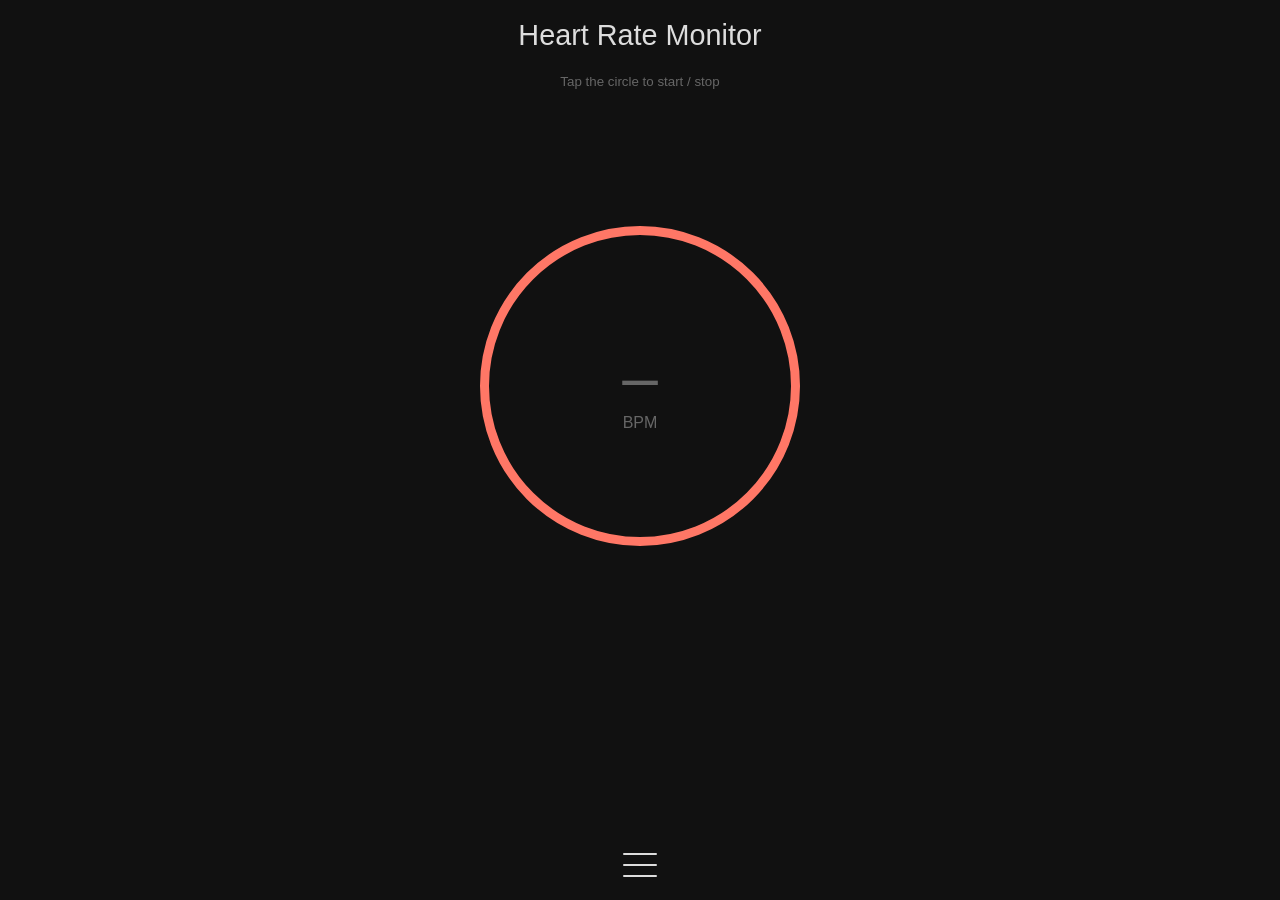
==== index.html @ c1063db2 "add video source select" ====
<!DOCTYPE html>
<html lang="en">
<head>
	<meta content="text/html;charset=utf-8" http-equiv="Content-Type" />
	<meta name="viewport" content="width=device-width, initial-scale=1, user-scalable=no" />
	<link rel="stylesheet" type="text/css" href="style.css" id="style" />
	<title>💓 Heart Rate Monitor</title>
	<style>
		:root {
			/* Variables for both color schemes */
			--transition-duration: 0.2s;
			--border-radius-small: 6px;
			--border-radius-medium: 10px;
			--border-radius-large: 15px;
		}

		:root {
			--page-background: #111;
			--page-color: #ddd;
			--text-color-muted: #666;
			--graph-background: transparent;
			--graph-color: #f76;
			--backdrop-background: rgba(0, 0, 0, 0.3);
			--nav-item-background: #151515;
		}
	</style>
</head>
<body>
	<div id="app">
		<div class="main-view">
			<header>
				<div>
					<h1>Heart Rate Monitor</h1>
					<small>Tap the circle to start / stop</small>
				</div>
			</header>

			<main>
				<section id="bpm-display-container">
					<div id="bpm-display">
						<output id="bpm-value" title="Heart rate"></output>
						<label>bpm</label>
					</div>
				</section>
				<section id="graph-container">
					<canvas id="graph-canvas"></canvas>
				</section>
			</main>

			<footer>
				<button class="icon-button menu-toggle">
					<span>Menu</span>
				</button>
				<nav class="menu" style="display: none">
					<ul>
						<li>
							<a href="#instructions" data-modal-name="instructions">Instructions</a>
						</li>
						<li>
							<a href="#about" data-modal-name="about">About</a>
						</li>
						<li class="debug-menu-item" style="display: none">
							<a href="#about" data-modal-name="debug">Debug</a>
						</li>
					</ul>
				</nav>
			</footer>
		</div>

		<div class="modal" data-name="instructions">
			<div class="modal-box">
				<div class="heading">
					<h1>Instructions</h1>
					<button class="icon-button close">
						<span>Close</span>
					</button>
				</div>
				<div class="content">
					<h2>Measureing your heart rate</h2>
					<p>
						To measure your heart rate first place the tip of your index finger on the back of your device so that
						it covers both the camera and the flashlight. You can then start the measurement by tapping the circle
						at the center of the screen.
					</p>

					<h2>Tips</h2>
					<p>
						Keep your finger as still as possible as even slight movements can disrupt the measurement. When the
						graph is showing a distinct steady pattern of peaks corresponding to your heart beats the measurement
						should be accurate. If the graph is noisy or very irregular you need to keep your finger more steady
						or possibly adjust the way you're holding your finger.
					</p>
				</div>
			</div>
		</div>

		<div class="modal" data-name="about">
			<div class="modal-box">
				<div class="heading">
					<h1>About</h1>
					<button class="icon-button close">
						<span>Close</span>
					</button>
				</div>
				<div class="content">
					<h2>What is this?</h2>
					<p>
						This is an online heart rate monitor. It uses your devices camera to measure your heart beat from your
						finger tip. It works by measureing how much light is reflected through your finger into the camera. As
						your heart pumps blood through your finger the brightness fluctuates with every beat, and that is used
						to detect your heart rate.
					</p>
					<h2>Privacy</h2>
					<p>
						This app contains no analytics, tracking, adverts, cookies or any other such things. No data is
						collected.
					</p>
					<h2>Code</h2>
					<p>
						This project is open source software. For more info
						<a target="_blank" href="https://github.com/richrd/heart-rate-monitor">check out the GitHub repository</a>.
					</p>
				</div>
			</div>
		</div>

		<div class="modal" data-name="debug">
			<div class="modal-box">
				<div class="heading">
					<h1>Debug</h1>
					<button class="icon-button close">
						<span>Close</span>
					</button>
				</div>
				<div class="content">
					<div class="debug-view">
						<div class="feeds">
							<video id="camera-feed"></video>
							<canvas id="sampling-canvas" width="400" height="400"></canvas>
						</div>
						<div id="debug-log"></div>
					</div>
				</div>
			</div>
		</div>
	</div>

	<script src="main.js"></script>
	<script>
		function openModal(name) {
			document.querySelector(`.modal[data-name='${name}']`).classList.add("open");
		}

		function setupNav() {
			document.querySelector("button.menu-toggle").addEventListener("click", () => {
				document.querySelector("nav.menu").classList.toggle("open");
			});
			document.querySelectorAll("nav a").forEach((link) => {
				link.addEventListener("click", (event) => {
					event.preventDefault();
					document.querySelector("nav.menu").classList.toggle("open");

					const modalName = event.target.getAttribute("data-modal-name");
					openModal(modalName);
				});
			});
		}

		function setupModals() {
			document.querySelectorAll(".modal").forEach((modal) => {
				modal.addEventListener("click", (event) => {
					if (event.originalTarget === modal) {
						modal.classList.remove("open");
					}
				});
				modal.querySelector("button.close").addEventListener("click", () => {
					modal.classList.remove("open");
				});
			});
		}

		document.addEventListener("DOMContentLoaded", function () {
			setupNav();
			setupModals();

			// Allow setting various flags and options via the hash fragment
			const hash = location.hash.length ? location.hash.substring(1) : "";
			const flags = hash.split(",");

			// Debug mode
			if (flags.includes("debug")) {
				// Force refreshing CSS in debug mode
				const style = document.getElementById("style");
				style.setAttribute("href", style.getAttribute("href") + "?" + Date.now());

				document.querySelector(".debug-menu-item").style.display = "block";
			}

			// Initialize the heart rate monitor
			const bpmElement = document.getElementById("bpm-value");
			heartRateMonitor.initialize({
				videoElement: document.getElementById("camera-feed"),
				samplingCanvas: document.getElementById("sampling-canvas"),
				graphCanvas: document.getElementById("graph-canvas"),
				graphColor: getComputedStyle(document.documentElement).getPropertyValue("--graph-color"),
				graphWidth: 6,
				onBpmChange: (bpm) => (bpmElement.innerText = bpm),
			});

			document.getElementById("bpm-display-container").addEventListener("click", heartRateMonitor.toggleMonitoring);

			document.documentElement.addEventListener("keyup", (event) => {
				if (event.key === " ") {
					heartRateMonitor.toggleMonitoring();
				}
			});
		});
	</script>
</body>
</html>
---- style.css ----
* {
	box-sizing: border-box;
}

html,
body {
	padding: 0;
	margin: 0;
	height: 100%;
}

body {
	background: var(--page-background);
	color: var(--page-color);
	font-family: sans-serif;
}

h2 {
	margin: 0;
	margin-top: 1em;
	margin-bottom: 0.75em;
	font-size: 1.2em;
	font-weight: 200;
}

p {
	line-height: 1.8;
	margin-bottom: 2em;
}

a {
	color: inherit;
}

button {
	cursor: pointer;
	user-select: none;
}

.icon-button {
	background: transparent !important;
	border: 0;
	width: 3.25em;
	height: 3.25em;
	padding: 5px;
	outline: none;
}
.icon-button span {
	display: none;
}
.icon-button.menu-toggle:before {
	content: "";
	display: block;
	width: 100%;
	height: 2px;
	background: var(--page-color);
	border-radius: 1px;
	box-shadow: 0 11px 0 0 var(--page-color), 0 -11px 0 0 var(--page-color);
}

.icon-button.close:before,
.icon-button.close:after {
	content: "";
	display: block;
	width: 100%;
	height: 2px;
	background: var(--page-color);
	border-radius: 1px;
	transform-origin: center center;
}
.icon-button.close:before {
	position: relative;
	top: 1px;
	transform: rotate(45deg);
}
.icon-button.close:after {
	position: relative;
	top: -1px;
	transform: rotate(-45deg);
}

/* App layout */
#app {
	min-height: 100%;
	display: flex;
	flex-direction: column;
	height: 100%;
}

.main-view {
	display: flex;
	flex-direction: column;
	min-height: 100%;
	height: 100%;
}

.main-view header,
.main-view footer {
	flex-shrink: 0;
	text-align: center;
	display: flex;
	flex-direction: row;
	justify-content: center;
	align-items: center;
	min-height: 70px;
}

.main-view header h1 {
	font-size: 1.8rem;
	font-weight: 300;
	text-align: center;
}
.main-view header small {
	color: var(--text-color-muted);
}
.main-view main {
	flex-grow: 1;
	display: flex;
	flex-direction: column;
	justify-content: center;
}

.main-view footer {
	position: relative;
}
.main-view footer nav.menu {
	/*text-align: left;*/
	display: block !important;
	position: absolute;
	bottom: calc(100% - 10px);
	z-index: 10;
	width: 75%;
	max-width: 300px;
	transform-origin: center bottom;
	border-radius: var(--border-radius-medium);
	background: var(--page-background);
	padding: 8px;
	transform: scaleY(0);
	opacity: 0;
	transition: var(--transition-duration) ease-in-out all;
}
.main-view footer nav.menu.open {
	transform: scaleY(1);
	opacity: 1;
}
.main-view footer nav.menu ul {
	list-style-type: none;
	margin: 0;
	padding: 0;
}
.main-view footer nav.menu ul a {
	display: block;
	padding: 0.75em 1em;
	color: inherit;
	background: var(--nav-item-background);
	border-radius: var(--border-radius-small);
	text-decoration: none;
	margin-bottom: 8px;
}
.main-view footer nav.menu ul li:last-child a {
	margin-bottom: 0;
}

/* BPM circle */
#bpm-display-container {
	height: 320px;
	width: 320px;
	max-width: 70vw;
	max-height: 70vw;
	margin: 0 auto;
	border: 9px solid var(--graph-color);
	border-radius: 100%;
	display: flex;
	flex-direction: column;
	justify-content: center;
	align-items: center;
	margin: 0em auto 3em auto;
	cursor: pointer;
}

#bpm-display {
	text-align: center;
}

#bpm-display label {
	font-size: 1rem;
	text-transform: uppercase;
	color: var(--text-color-muted);
}

#bpm-value {
	display: block;
	font-size: 4rem;
	position: relative;
}

#bpm-value:empty:before {
	content: "–";
	color: var(--text-color-muted);
}

/* Graph */
#graph-container {
	background: var(--graph-background);
	height: 100px;
}

#graph-canvas {
	width: 100%;
	height: 100%;
	display: block;
}

/* Video, canvas and debug info */
#camera-feed,
#sampling-canvas {
	width: 100px;
	height: 100px;
	z-index: -999;
}


/* Modals */
.modal {
	display: flex;
	opacity: 0;
	pointer-events: none;
	justify-content: center;
	align-items: center;
	position: absolute;
	z-index: 100;
	top: 0;
	left: 0;
	right: 0;
	bottom: 0;
	background: var(--backdrop-background);
	padding: 15px;
	transition: var(--transition-duration) ease-in-out all;
}
.modal.open {
	opacity: 1;
	pointer-events: all;
}

.modal .modal-box {
	background: var(--page-background);
	display: flex;
	flex-direction: column;
	border-radius: var(--border-radius-large);
	max-width: 500px;
	padding: 15px;
	max-height: 100%;
}
.modal .modal-box .heading {
	display: flex;
	align-items: center;
	margin-bottom: 1em;
}
.modal .modal-box .heading h1 {
	font-size: 1.5em;
	font-weight: normal;
	margin: 0;
	flex-grow: 1;
}
.modal .modal-box .content {
	overflow-y: auto;
}
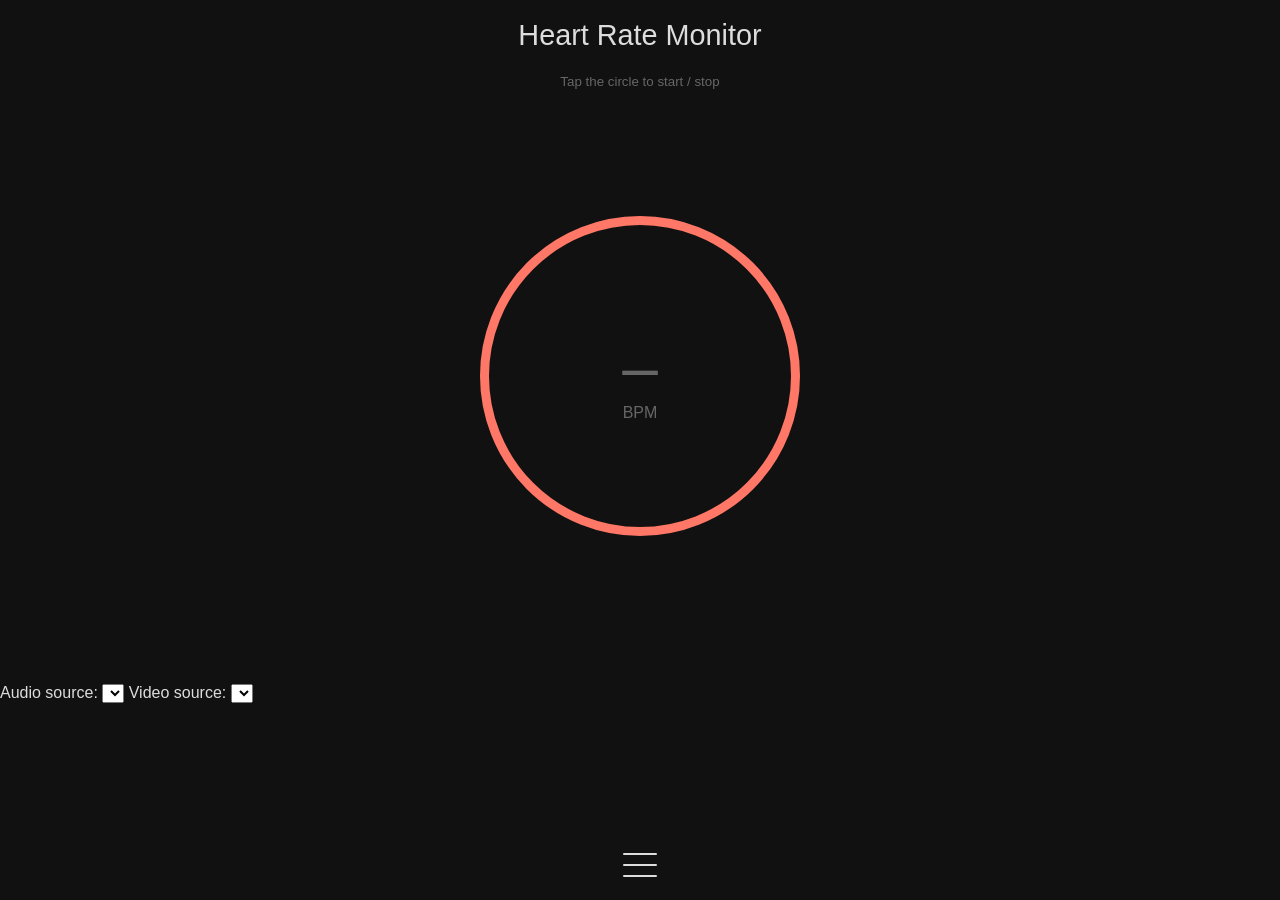
==== commit 311ea11c: "change video stream logic" ====
--- a/index.html
+++ b/index.html
@@ -44,6 +44,10 @@
 				</section>
 				<section id="graph-container">
 					<canvas id="graph-canvas"></canvas>
+				</section>
+				<section>
+					<label for="audioSource">Audio source: </label><select id="audioSource"></select>
+					<label for="videoSource">Video source: </label><select id="videoSource"></select>
 				</section>
 			</main>
 
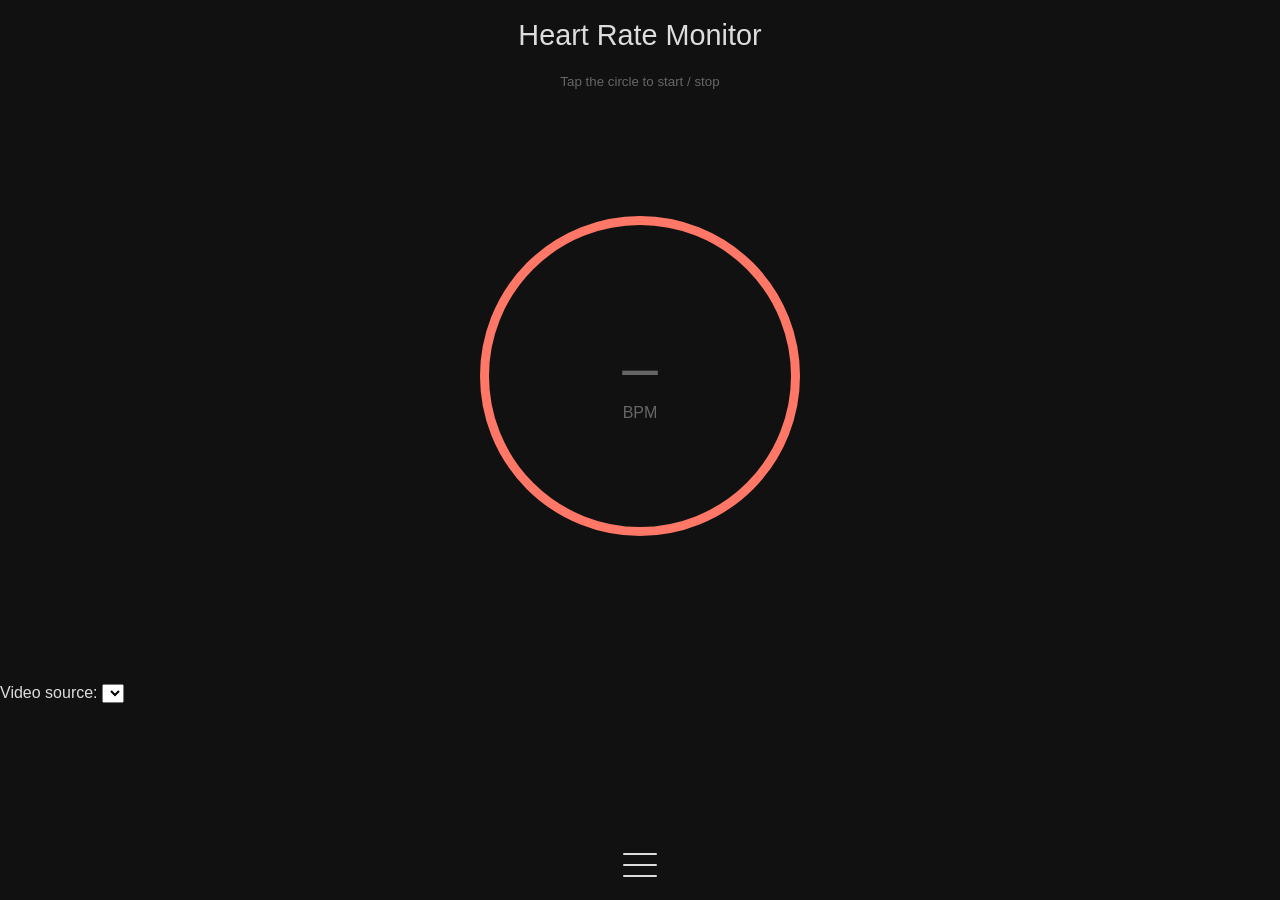
==== commit 5d2f5bda: "change video stream logic" ====
--- a/index.html
+++ b/index.html
@@ -46,8 +46,8 @@
 					<canvas id="graph-canvas"></canvas>
 				</section>
 				<section>
-					<label for="audioSource">Audio source: </label><select id="audioSource"></select>
-					<label for="videoSource">Video source: </label><select id="videoSource"></select>
+					<label for="videoSource">Video source: </label>
+					<select id="videoSource"></select>
 				</section>
 			</main>
 
@@ -139,7 +139,7 @@
 				<div class="content">
 					<div class="debug-view">
 						<div class="feeds">
-							<video id="camera-feed"></video>
+							<video autoplay muted playsinline id="camera-feed" style="display: none;"></video>
 							<canvas id="sampling-canvas" width="400" height="400"></canvas>
 						</div>
 						<div id="debug-log"></div>
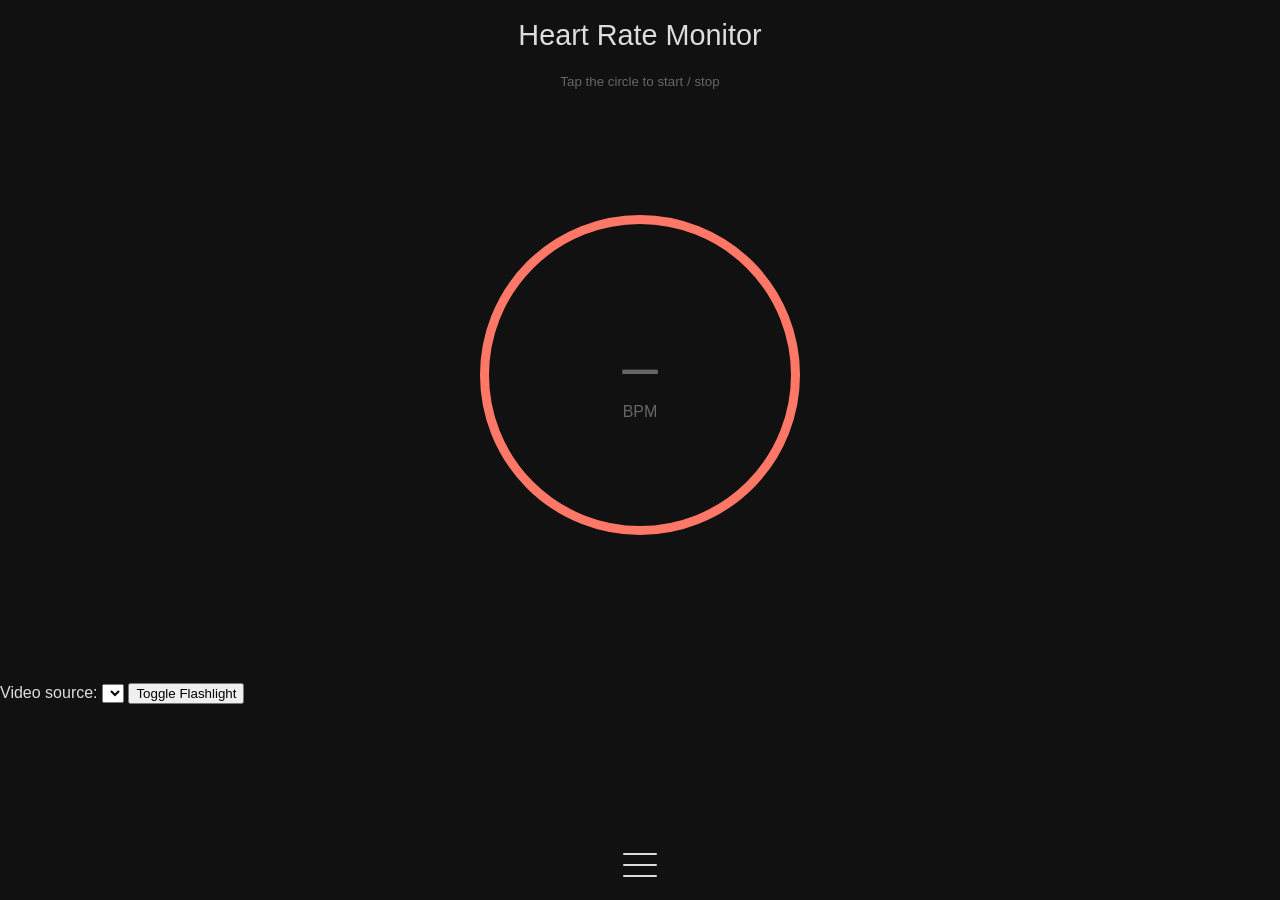
==== commit 39456b25: "add switch flashlight" ====
--- a/index.html
+++ b/index.html
@@ -48,6 +48,7 @@
 				<section>
 					<label for="videoSource">Video source: </label>
 					<select id="videoSource"></select>
+					<button id="toggle-flashlight">Toggle Flashlight</button>
 				</section>
 			</main>
 
@@ -212,6 +213,7 @@
 			});
 
 			document.getElementById("bpm-display-container").addEventListener("click", heartRateMonitor.toggleMonitoring);
+			document.getElementById("toggle-flashlight").addEventListener("click", heartRateMonitor.toggleFlashlight);
 
 			document.documentElement.addEventListener("keyup", (event) => {
 				if (event.key === " ") {
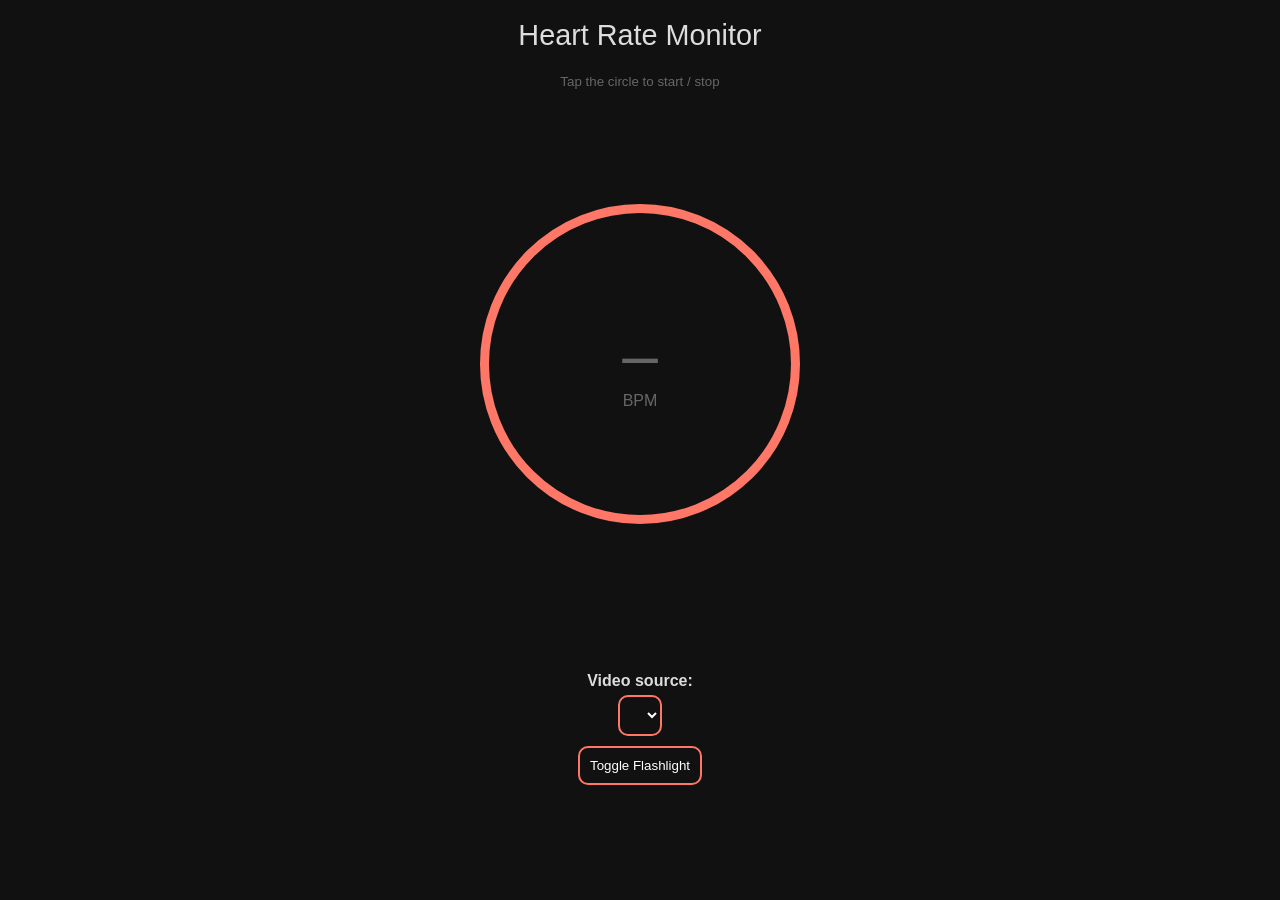
==== commit 9c206858: "add styles to new buttons" ====
--- a/index.html
+++ b/index.html
@@ -45,14 +45,16 @@
 				<section id="graph-container">
 					<canvas id="graph-canvas"></canvas>
 				</section>
-				<section>
-					<label for="videoSource">Video source: </label>
-					<select id="videoSource"></select>
-					<button id="toggle-flashlight">Toggle Flashlight</button>
+				<section class="settings">
+					<div class="video">
+						<label class="video-label" for="videoSource">Video source: </label>
+						<select class="btn-base  video-select" id="videoSource"></select>
+					</div>
+					<button class="btn-base flashlight-button" id="toggle-flashlight">Toggle Flashlight</button>
 				</section>
 			</main>
 
-			<footer>
+			<!-- <footer>
 				<button class="icon-button menu-toggle">
 					<span>Menu</span>
 				</button>
@@ -69,7 +71,7 @@
 						</li>
 					</ul>
 				</nav>
-			</footer>
+			</footer> -->
 		</div>
 
 		<div class="modal" data-name="instructions">
--- a/style.css
+++ b/style.css
@@ -216,9 +216,38 @@
 #sampling-canvas {
 	width: 100px;
 	height: 100px;
-	z-index: -999;
-}
-
+}
+
+.settings {
+	display: flex;
+    flex-direction: column;
+    align-items: center;
+	gap: 10px;
+}
+.video {
+	display: flex;
+    flex-direction: column;
+    align-items: center;
+}
+.video-label{
+	margin-bottom: 5px;
+	font-weight: 700;
+}
+.video-select {
+	
+}
+.video-select option{
+	background-color: #000;
+	border-radius: 10px;
+}
+
+.btn-base {
+	border: 2px solid #ff7766;
+    border-radius: 10px;
+    color: #fff;
+    background: transparent;
+    padding: 10px;
+}
 
 /* Modals */
 .modal {
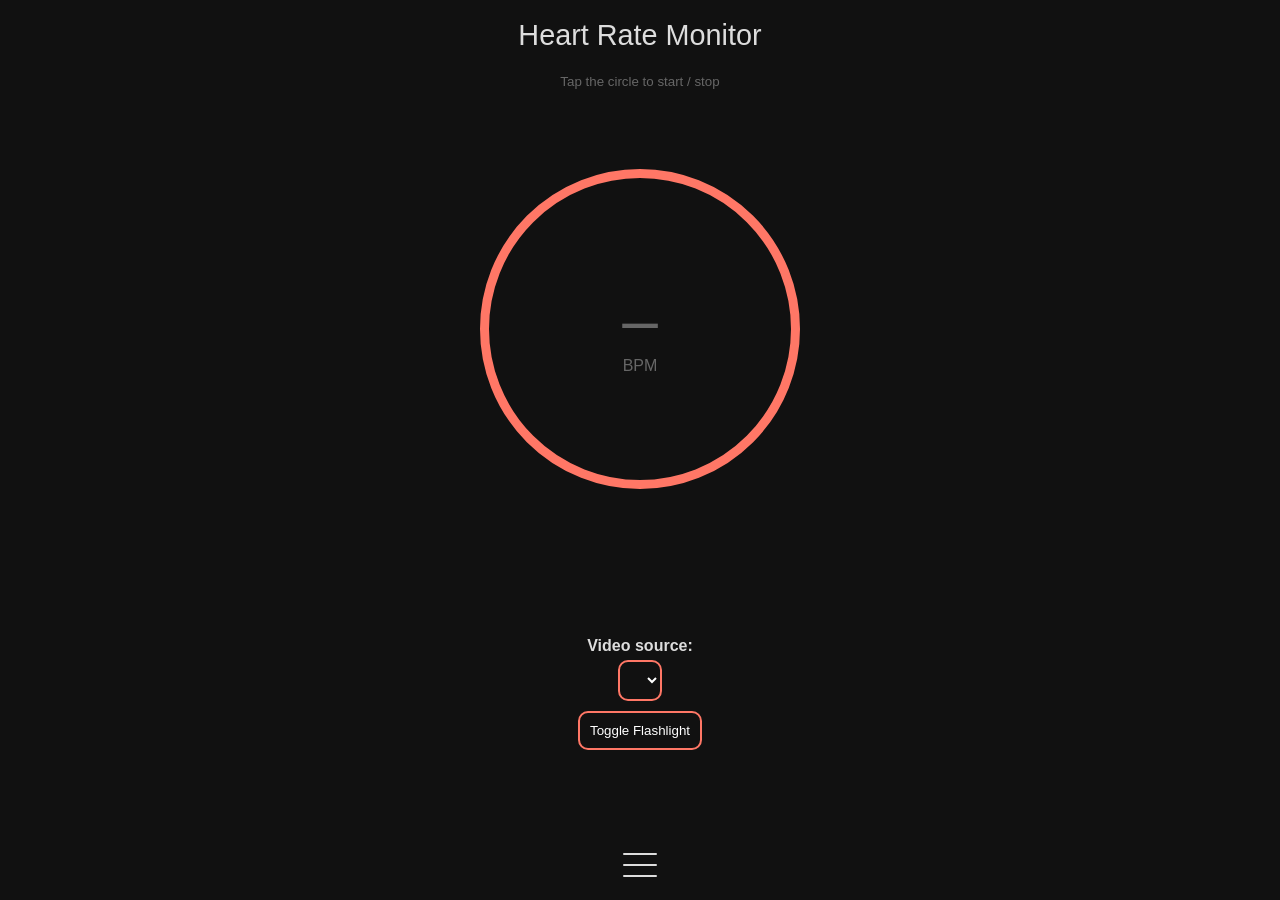
==== commit a249499d: "fix" ====
--- a/index.html
+++ b/index.html
@@ -54,7 +54,7 @@
 				</section>
 			</main>
 
-			<!-- <footer>
+			<footer>
 				<button class="icon-button menu-toggle">
 					<span>Menu</span>
 				</button>
@@ -71,7 +71,7 @@
 						</li>
 					</ul>
 				</nav>
-			</footer> -->
+			</footer>
 		</div>
 
 		<div class="modal" data-name="instructions">
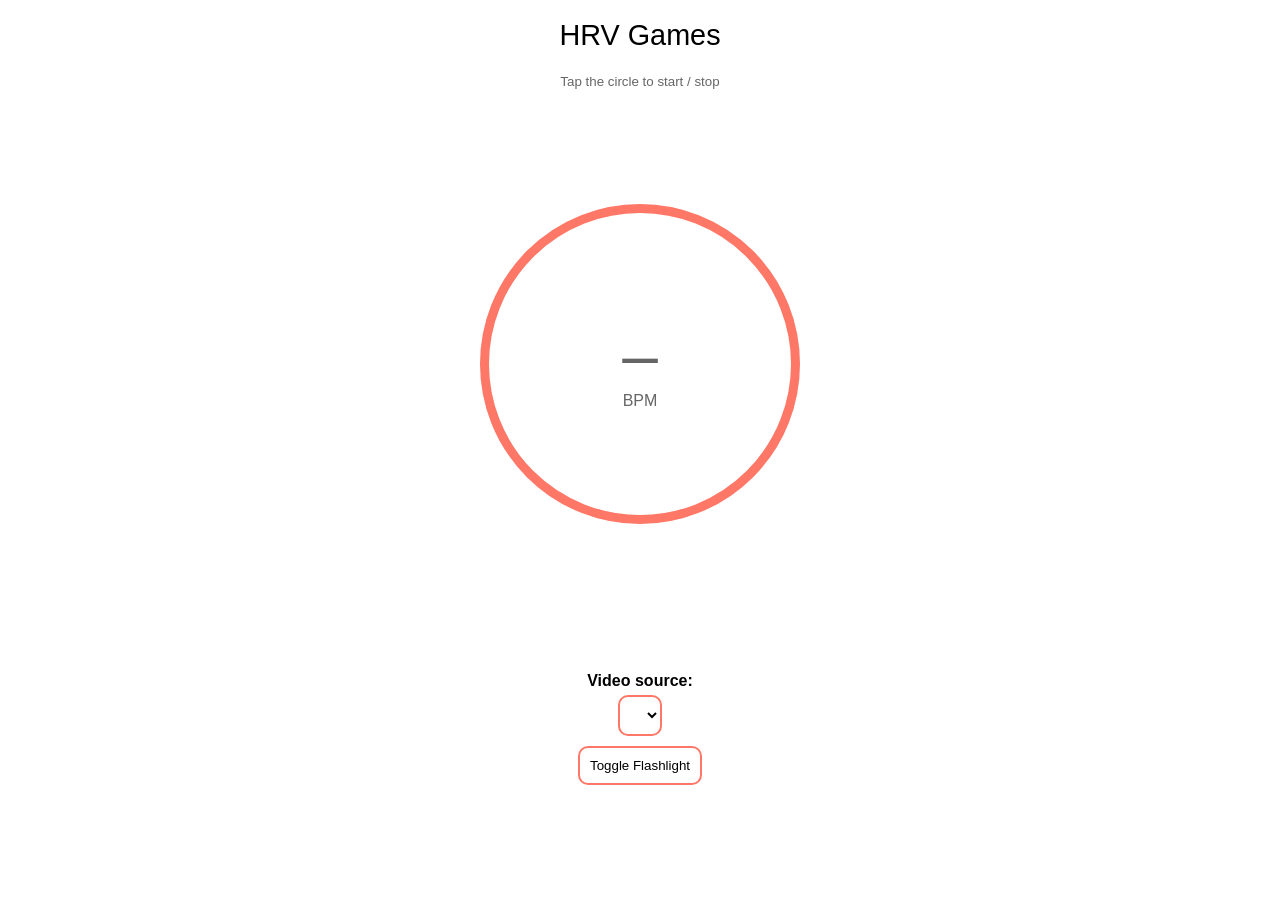
==== commit d250a520: "switch to light mode" ====
--- a/index.html
+++ b/index.html
@@ -4,7 +4,7 @@
 	<meta content="text/html;charset=utf-8" http-equiv="Content-Type" />
 	<meta name="viewport" content="width=device-width, initial-scale=1, user-scalable=no" />
 	<link rel="stylesheet" type="text/css" href="style.css" id="style" />
-	<title>💓 Heart Rate Monitor</title>
+	<title>💓 HRV Games</title>
 	<style>
 		:root {
 			/* Variables for both color schemes */
@@ -16,6 +16,8 @@
 
 		:root {
 			--page-background: #111;
+			--light-background: #fff;
+			--dark-color: #111
 			--page-color: #ddd;
 			--text-color-muted: #666;
 			--graph-background: transparent;
@@ -30,7 +32,7 @@
 		<div class="main-view">
 			<header>
 				<div>
-					<h1>Heart Rate Monitor</h1>
+					<h1>HRV Games</h1>
 					<small>Tap the circle to start / stop</small>
 				</div>
 			</header>
@@ -54,7 +56,7 @@
 				</section>
 			</main>
 
-			<footer>
+			<!-- <footer>
 				<button class="icon-button menu-toggle">
 					<span>Menu</span>
 				</button>
@@ -71,7 +73,7 @@
 						</li>
 					</ul>
 				</nav>
-			</footer>
+			</footer> -->
 		</div>
 
 		<div class="modal" data-name="instructions">
@@ -158,20 +160,20 @@
 			document.querySelector(`.modal[data-name='${name}']`).classList.add("open");
 		}
 
-		function setupNav() {
-			document.querySelector("button.menu-toggle").addEventListener("click", () => {
-				document.querySelector("nav.menu").classList.toggle("open");
-			});
-			document.querySelectorAll("nav a").forEach((link) => {
-				link.addEventListener("click", (event) => {
-					event.preventDefault();
-					document.querySelector("nav.menu").classList.toggle("open");
-
-					const modalName = event.target.getAttribute("data-modal-name");
-					openModal(modalName);
-				});
-			});
-		}
+		// function setupNav() {
+		// 	document.querySelector("button.menu-toggle").addEventListener("click", () => {
+		// 		document.querySelector("nav.menu").classList.toggle("open");
+		// 	});
+		// 	document.querySelectorAll("nav a").forEach((link) => {
+		// 		link.addEventListener("click", (event) => {
+		// 			event.preventDefault();
+		// 			document.querySelector("nav.menu").classList.toggle("open");
+
+		// 			const modalName = event.target.getAttribute("data-modal-name");
+		// 			openModal(modalName);
+		// 		});
+		// 	});
+		// }
 
 		function setupModals() {
 			document.querySelectorAll(".modal").forEach((modal) => {
@@ -187,7 +189,7 @@
 		}
 
 		document.addEventListener("DOMContentLoaded", function () {
-			setupNav();
+			// setupNav();
 			setupModals();
 
 			// Allow setting various flags and options via the hash fragment
--- a/style.css
+++ b/style.css
@@ -10,8 +10,8 @@
 }
 
 body {
-	background: var(--page-background);
-	color: var(--page-color);
+	background: var(--light-background);
+	color: var(--dark-color);
 	font-family: sans-serif;
 }
 
@@ -237,14 +237,14 @@
 	
 }
 .video-select option{
-	background-color: #000;
+	background-color: #fff;
 	border-radius: 10px;
 }
 
 .btn-base {
 	border: 2px solid #ff7766;
     border-radius: 10px;
-    color: #fff;
+    color: #000;
     background: transparent;
     padding: 10px;
 }
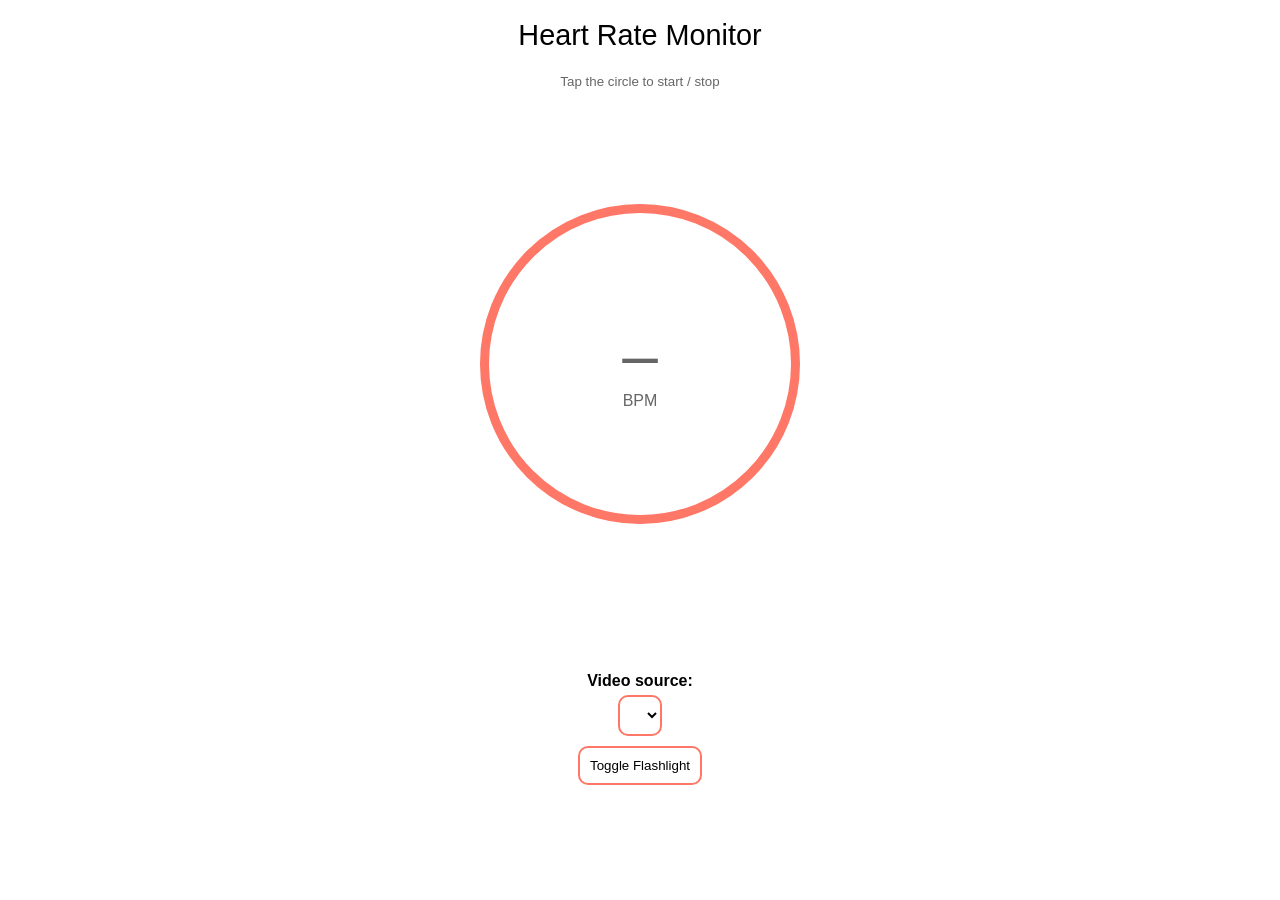
==== commit 11b6f24b: "change title" ====
--- a/index.html
+++ b/index.html
@@ -32,7 +32,7 @@
 		<div class="main-view">
 			<header>
 				<div>
-					<h1>HRV Games</h1>
+					<h1>Heart Rate Monitor</h1>
 					<small>Tap the circle to start / stop</small>
 				</div>
 			</header>
